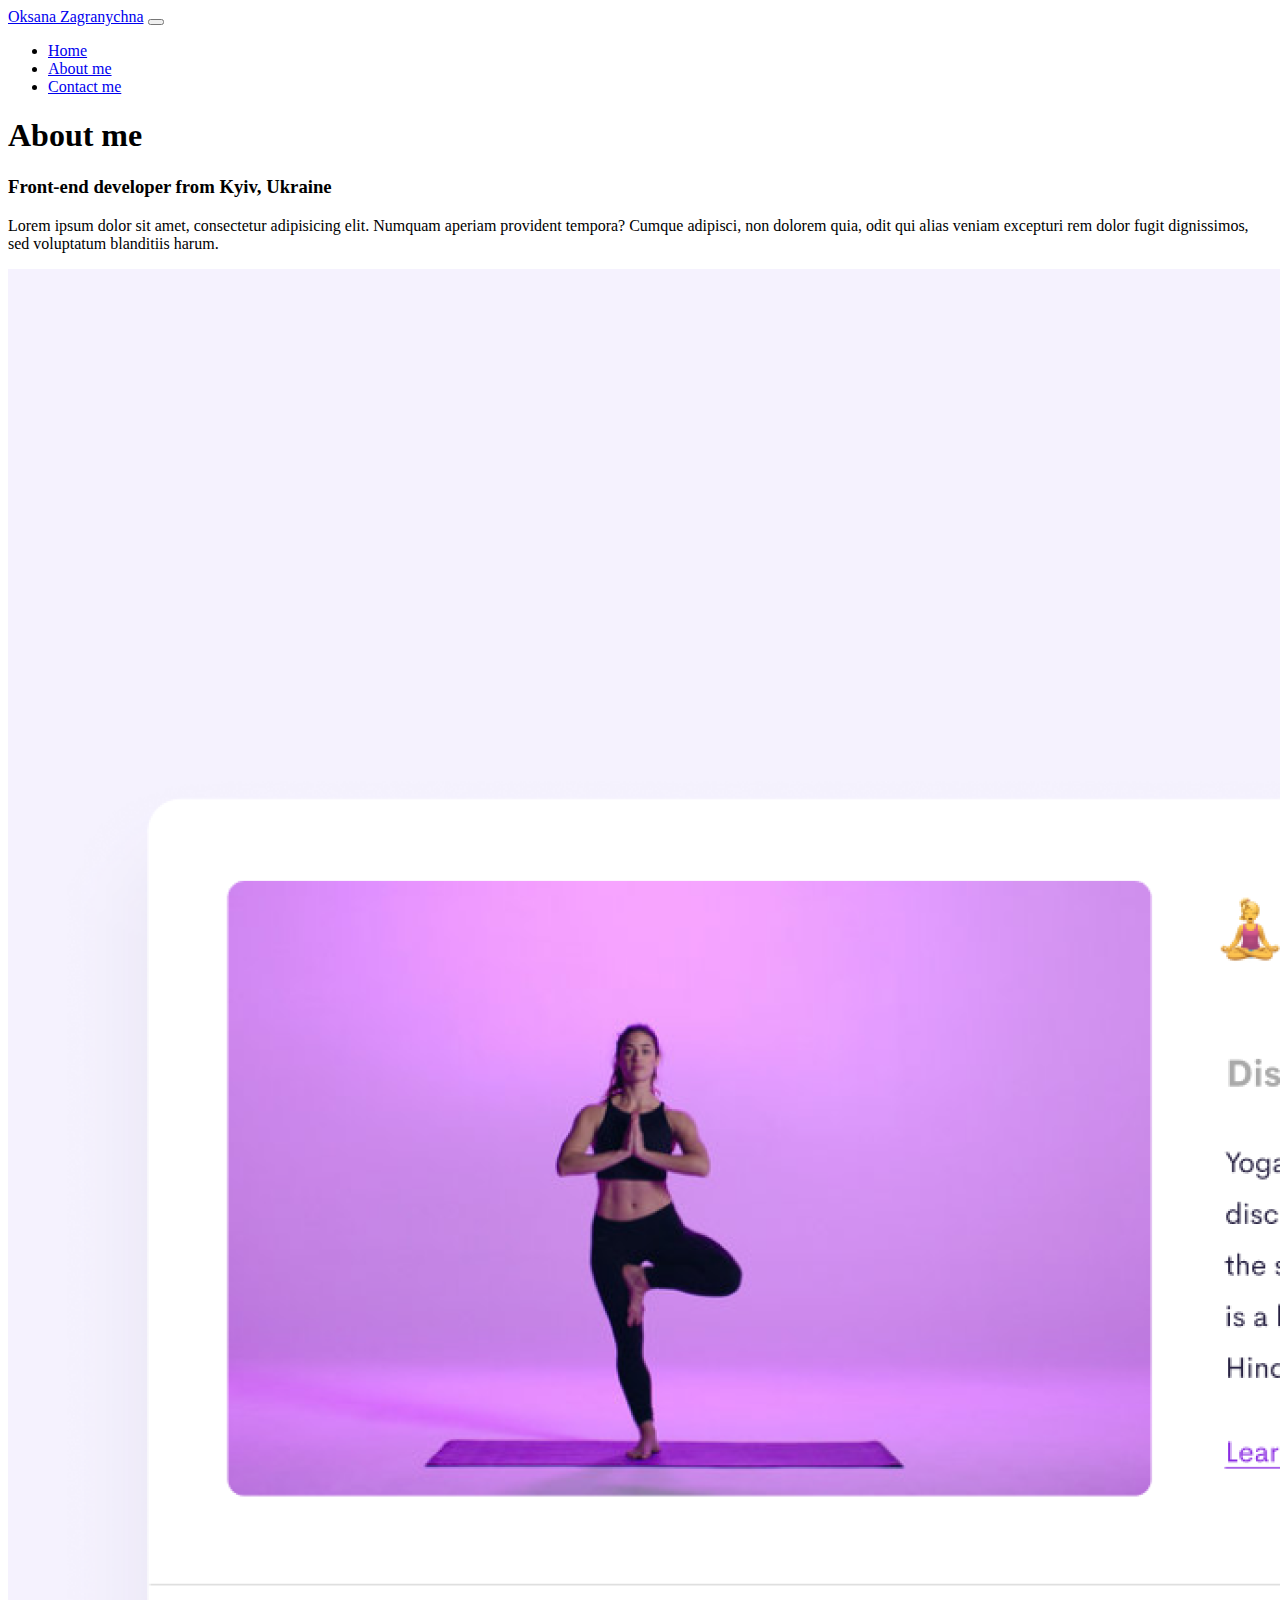
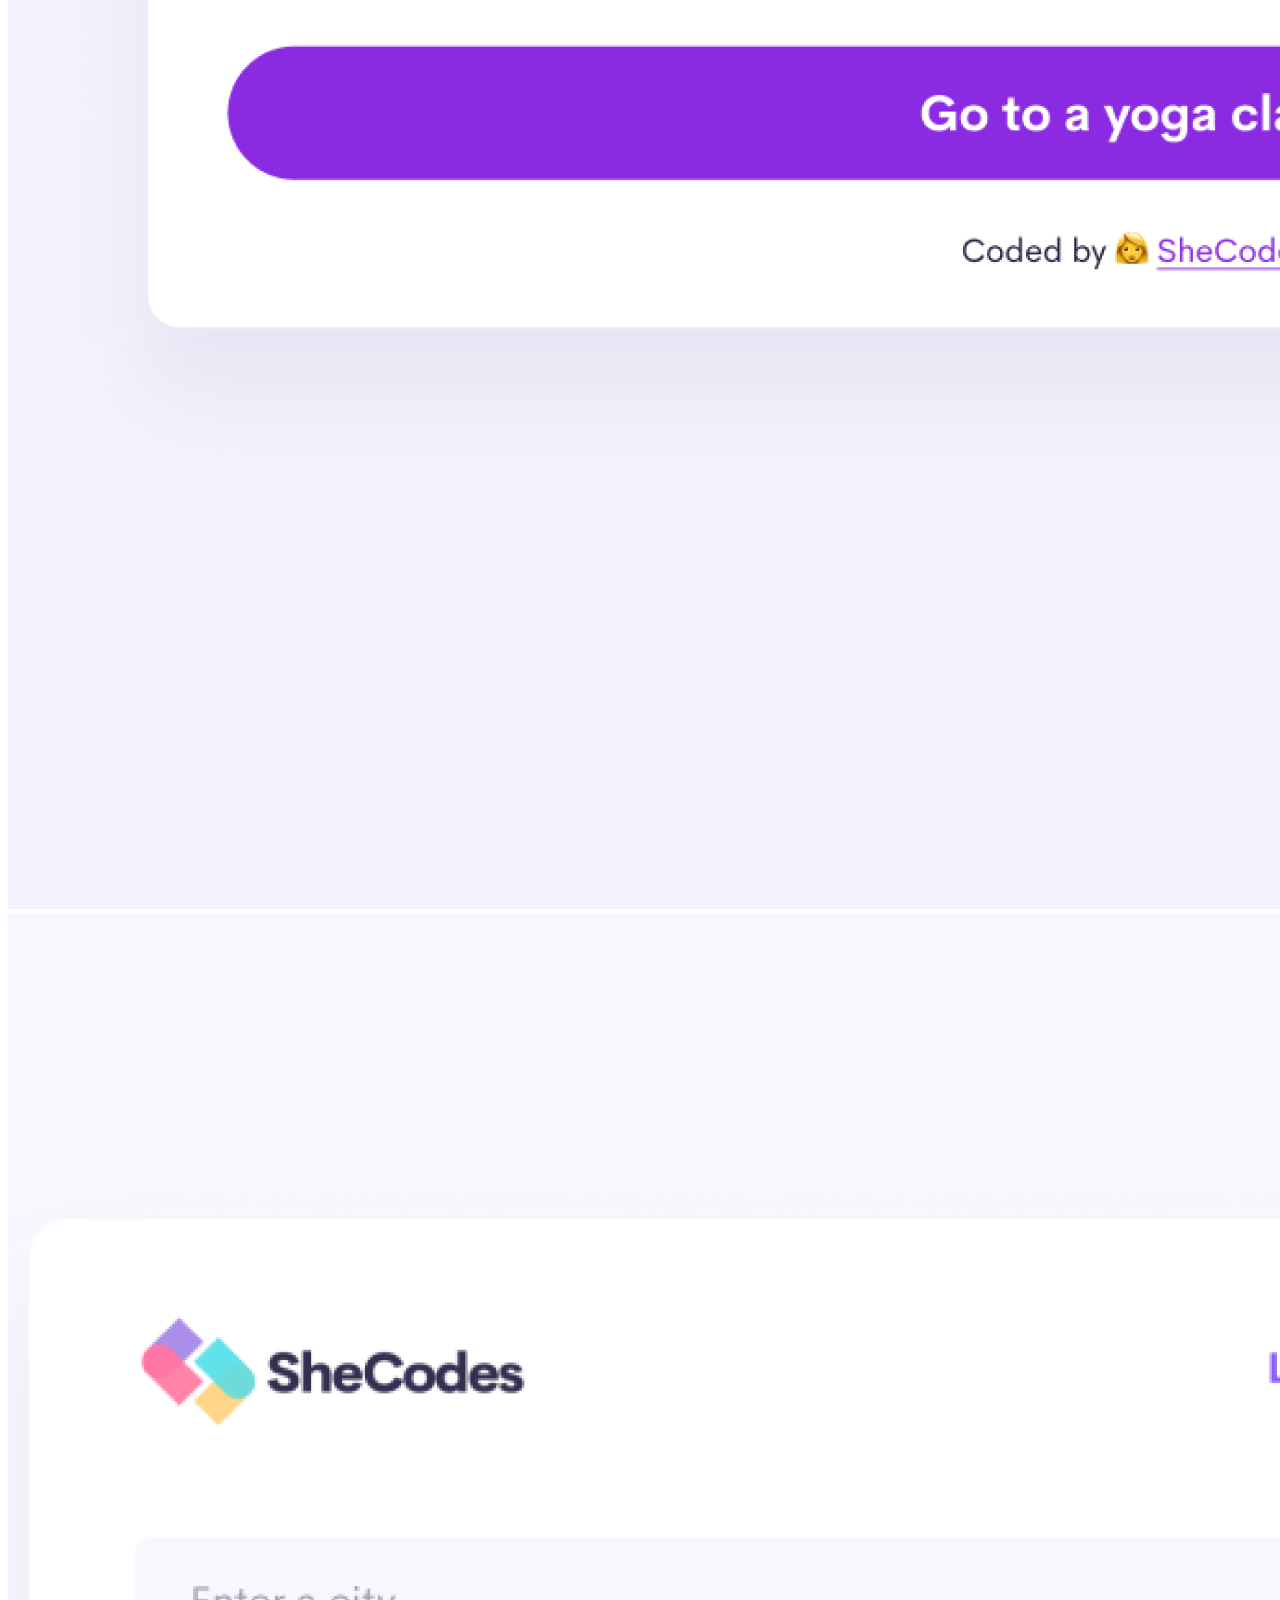
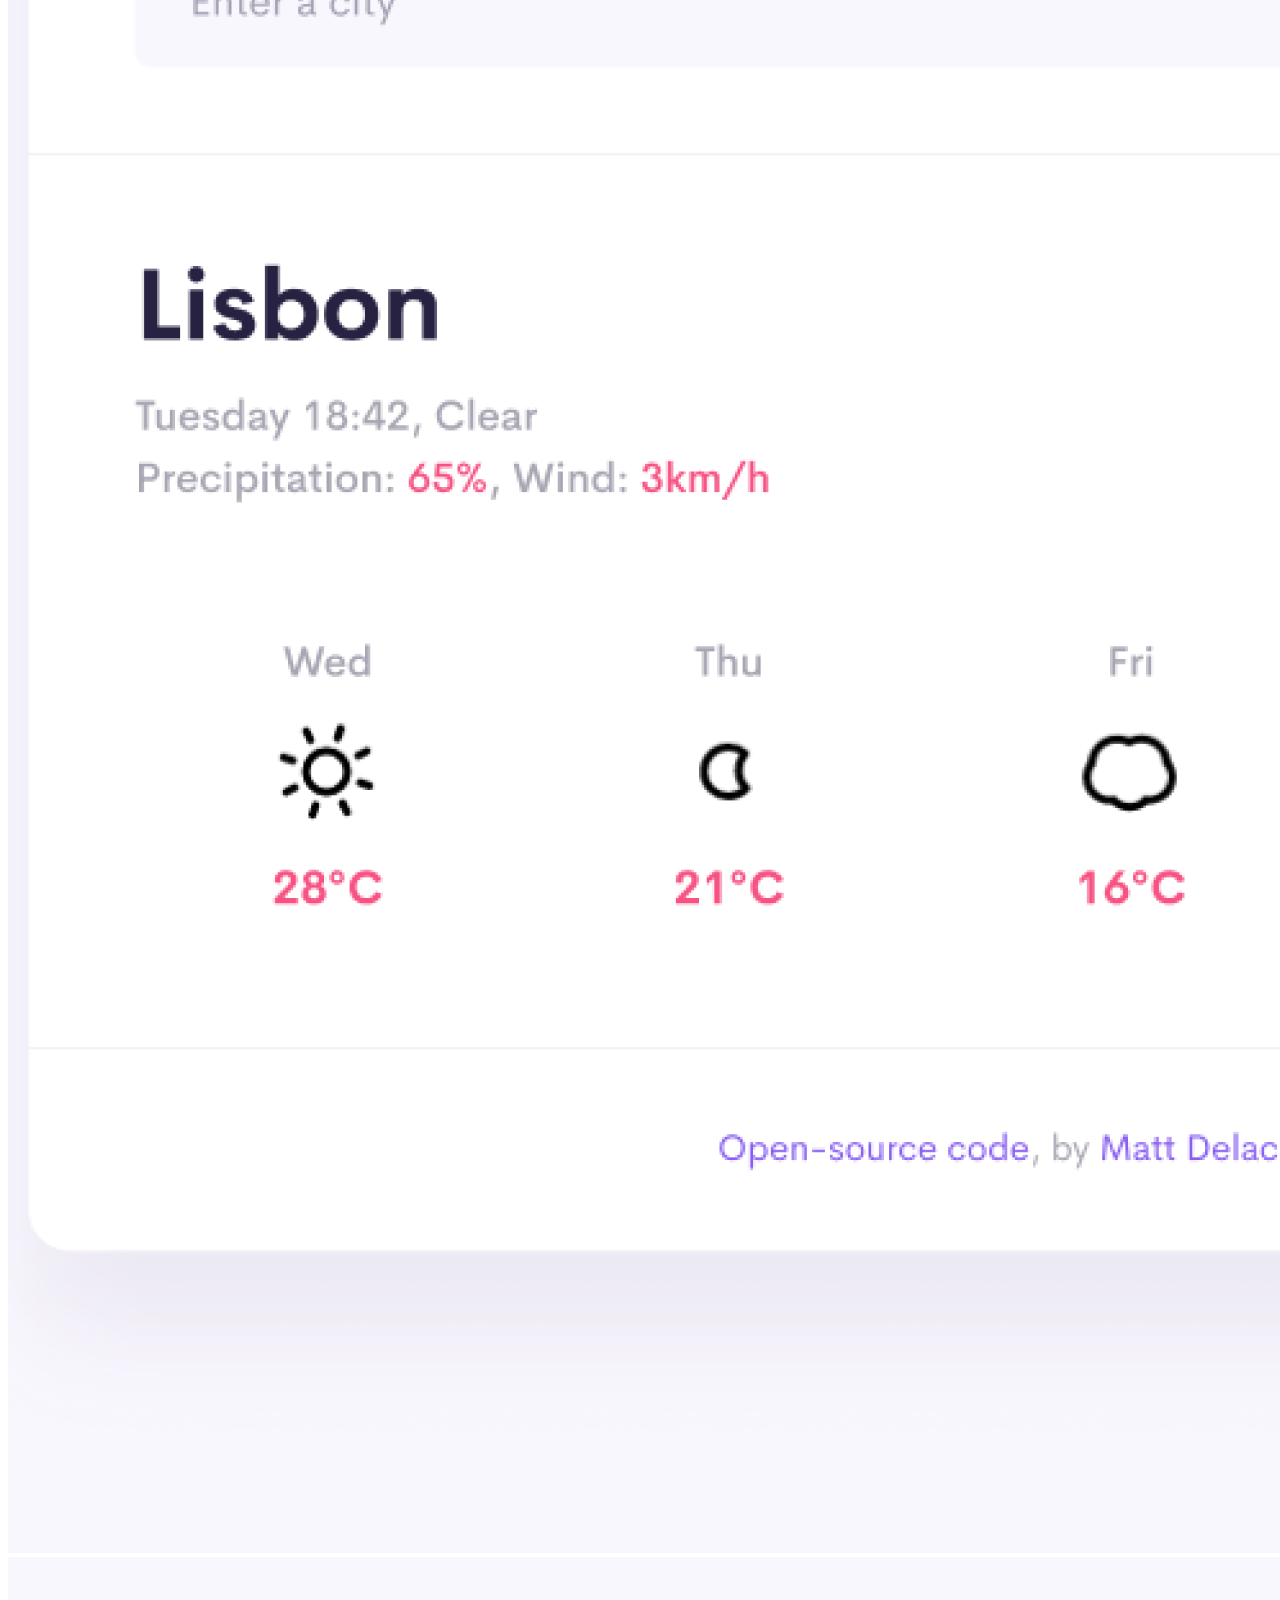
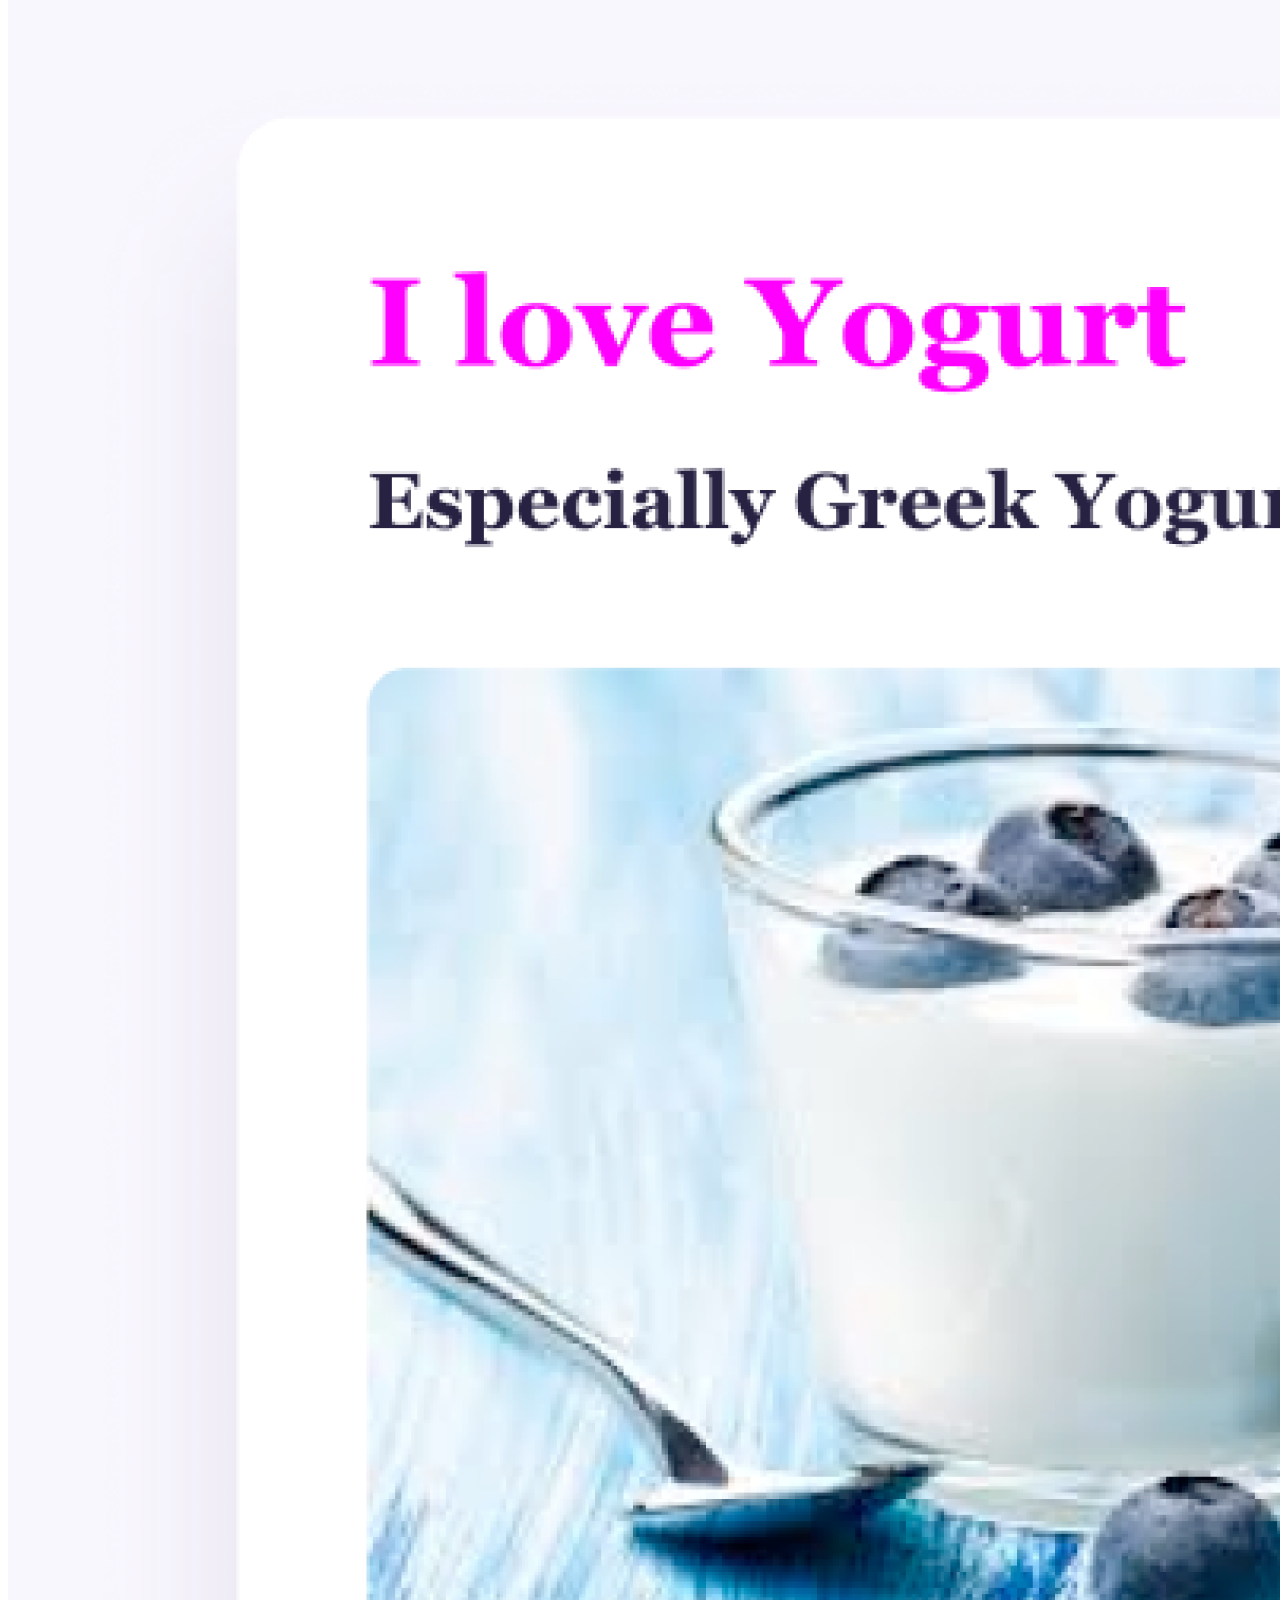
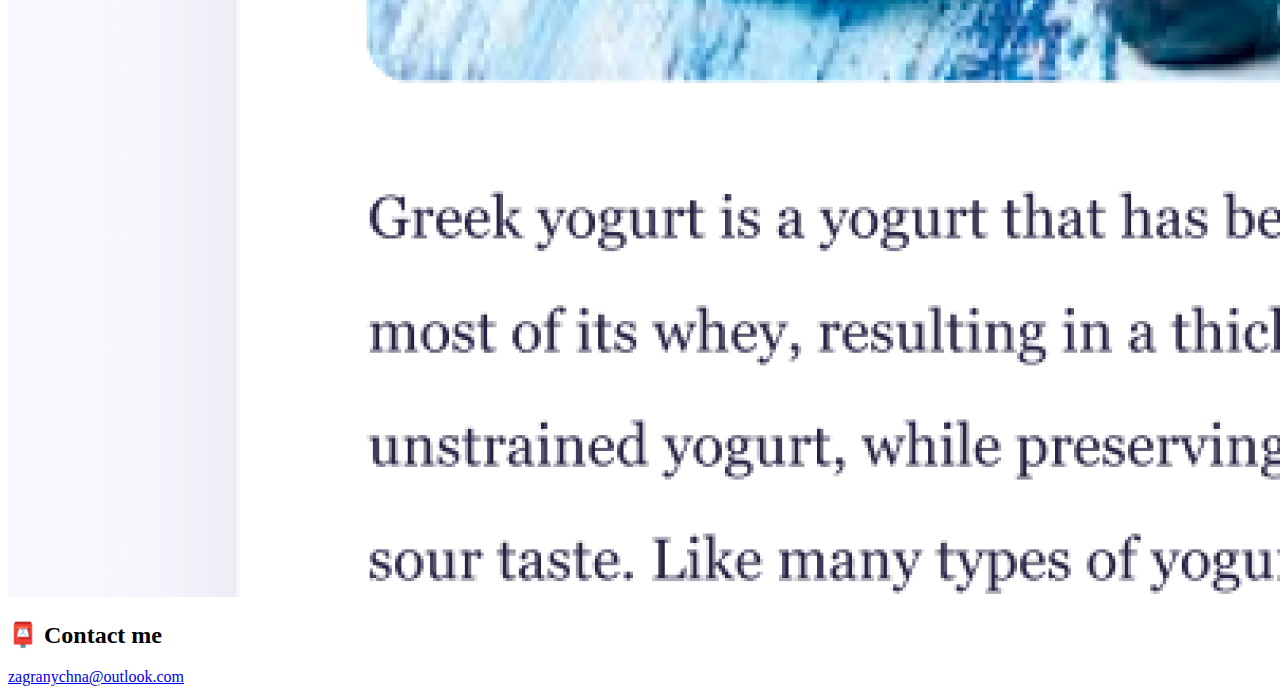
==== about.html @ e371d69b "adding site" ====
<!DOCTYPE html>
<html lang="en">
  <head>
    <meta charset="UTF-8" />
    <meta http-equiv="X-UA-Compatible" content="IE=edge" />
    <meta name="viewport" content="width=device-width, initial-scale=1.0" />
    <link rel="stylesheet" href="style.css" />
    <title>About [Your name]</title>
    <link
      href="https://cdn.jsdelivr.net/npm/bootstrap@5.1.3/dist/css/bootstrap.min.css"
      rel="stylesheet"
      integrity="sha384-1BmE4kWBq78iYhFldvKuhfTAU6auU8tT94WrHftjDbrCEXSU1oBoqyl2QvZ6jIW3"
      crossorigin="anonymous"
    />
    <script
      src="https://cdn.jsdelivr.net/npm/bootstrap@5.1.3/dist/js/bootstrap.bundle.min.js"
      integrity="sha384-ka7Sk0Gln4gmtz2MlQnikT1wXgYsOg+OMhuP+IlRH9sENBO0LRn5q+8nbTov4+1p"
      crossorigin="anonymous"
    ></script>
  </head>
  <nav class="navbar navbar-expand-lg navbar-light bg-light sticky-top">
    <div class="container-fluid">
      <a class="navbar-brand" href="#">Oksana Zagranychna</a>
      <button
        class="navbar-toggler"
        type="button"
        data-bs-toggle="collapse"
        data-bs-target="#navbarNav"
        aria-controls="navbarNav"
        aria-expanded="false"
        aria-label="Toggle navigation"
      >
        <span class="navbar-toggler-icon"></span>
      </button>
      <div class="collapse navbar-collapse" id="navbarNav">
        <ul class="navbar-nav">
          <li class="nav-item">
            <a class="nav-link" aria-current="page" href="index.html">Home</a>
          </li>
          <li class="nav-item">
            <a class="nav-link active" href="about.html">About me</a>
          </li>
          <li class="nav-item">
            <a class="nav-link" href="about.html#contact">Contact me</a>
          </li>
        </ul>
      </div>
    </div>
  </nav>
  <body>
    <h1 class="text-center mt-5">About me</h1>
    <h3 class="text-center">Front-end developer from Kyiv, Ukraine</h3>
    <div class="about-paragraphs text-center">
      <p>
        Lorem ipsum dolor sit amet, consectetur adipisicing elit. Numquam
        aperiam provident tempora? Cumque adipisci, non dolorem quia, odit qui
        alias veniam excepturi rem dolor fugit dignissimos, sed voluptatum
        blanditiis harum.
      </p>
    </div>
    <div class="container">
      <div class="row">
        <div class="col-sm-4">
          <img src="images/yoga.png" class="img-fluid p-2 shadow rounded" />
        </div>
        <div class="col-sm-4">
          <img src="images/weather.png" class="img-fluid p-2 shadow rounded" />
        </div>
        <div class="col-sm-4">
          <img src="images/yogurt.png" class="img-fluid p-2 shadow rounded" />
        </div>
      </div>
    </div>
    <div id="contact">
      <h2 class="text-center">📮 Contact me</h2>
      <a href="mailto:zagranychna@outlook.com" class="email-link"
        >zagranychna@outlook.com</a
      >
    </div>
  </body>
</html>
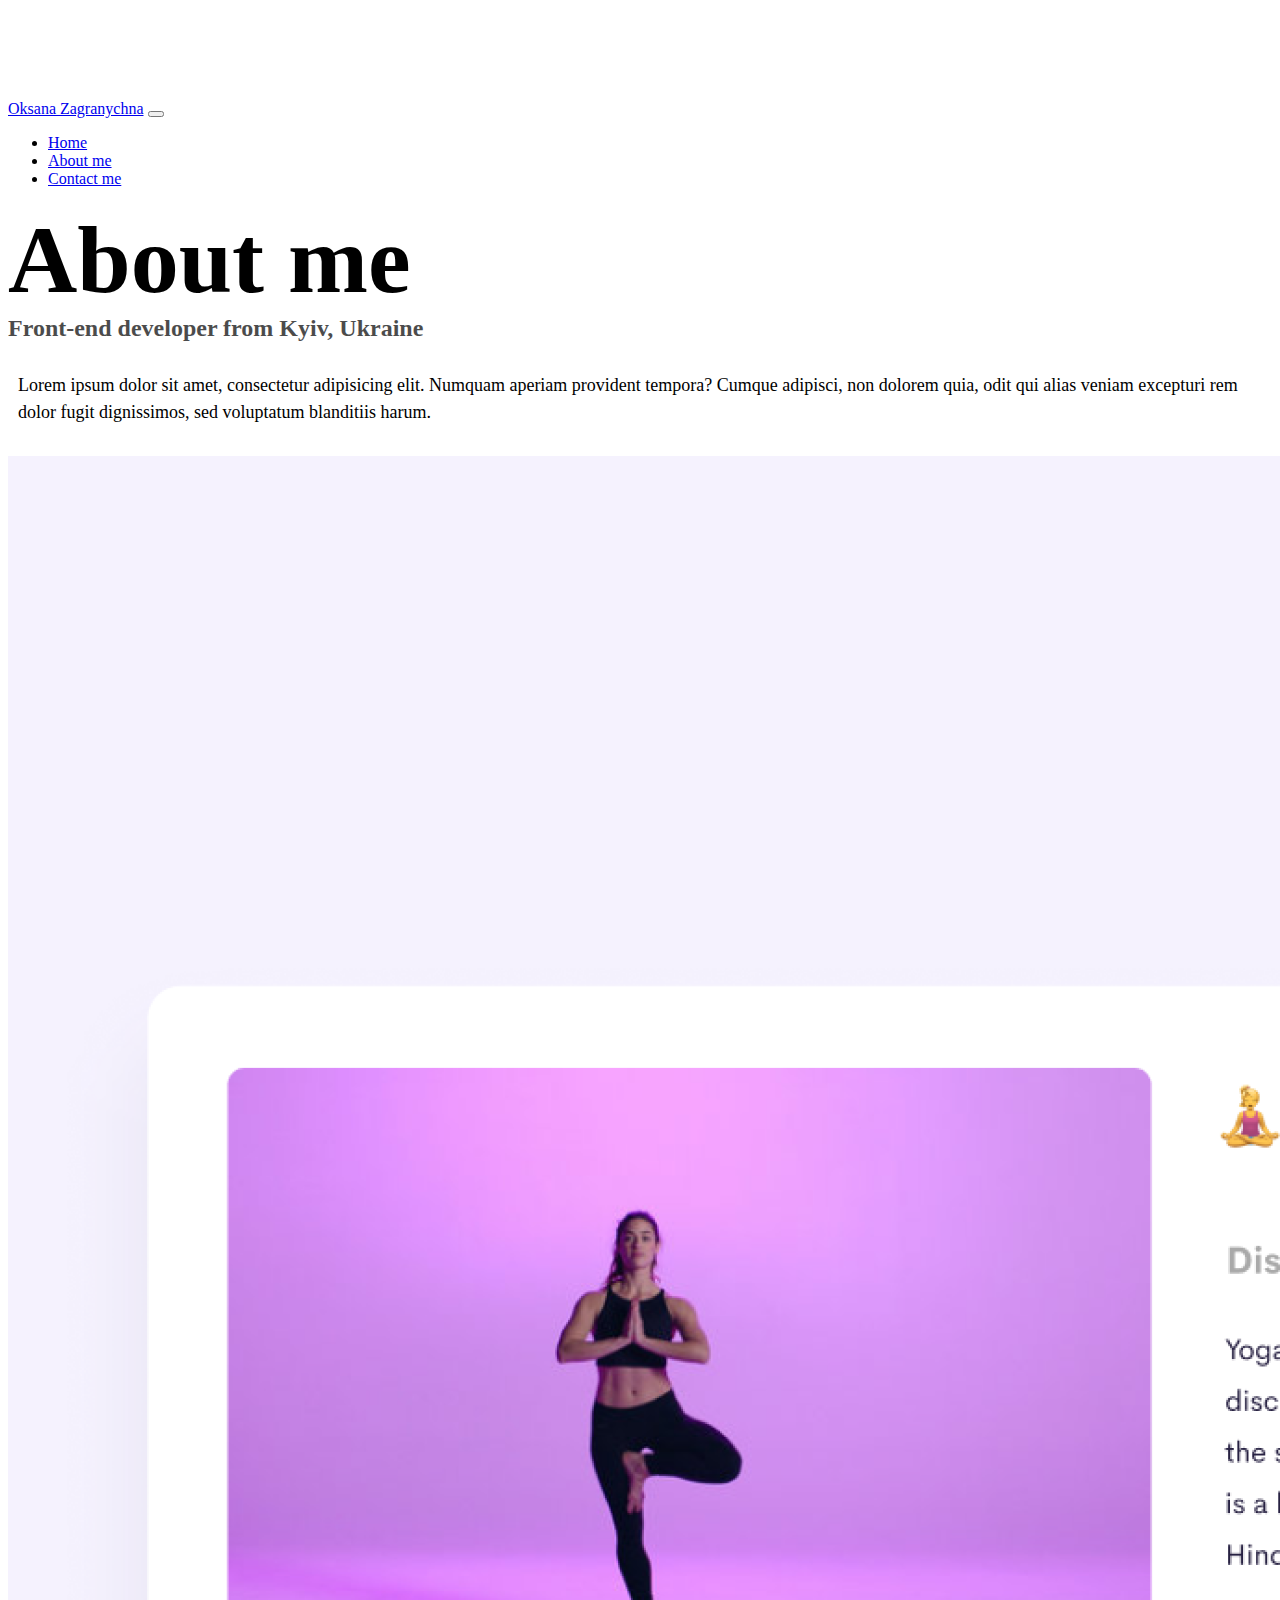
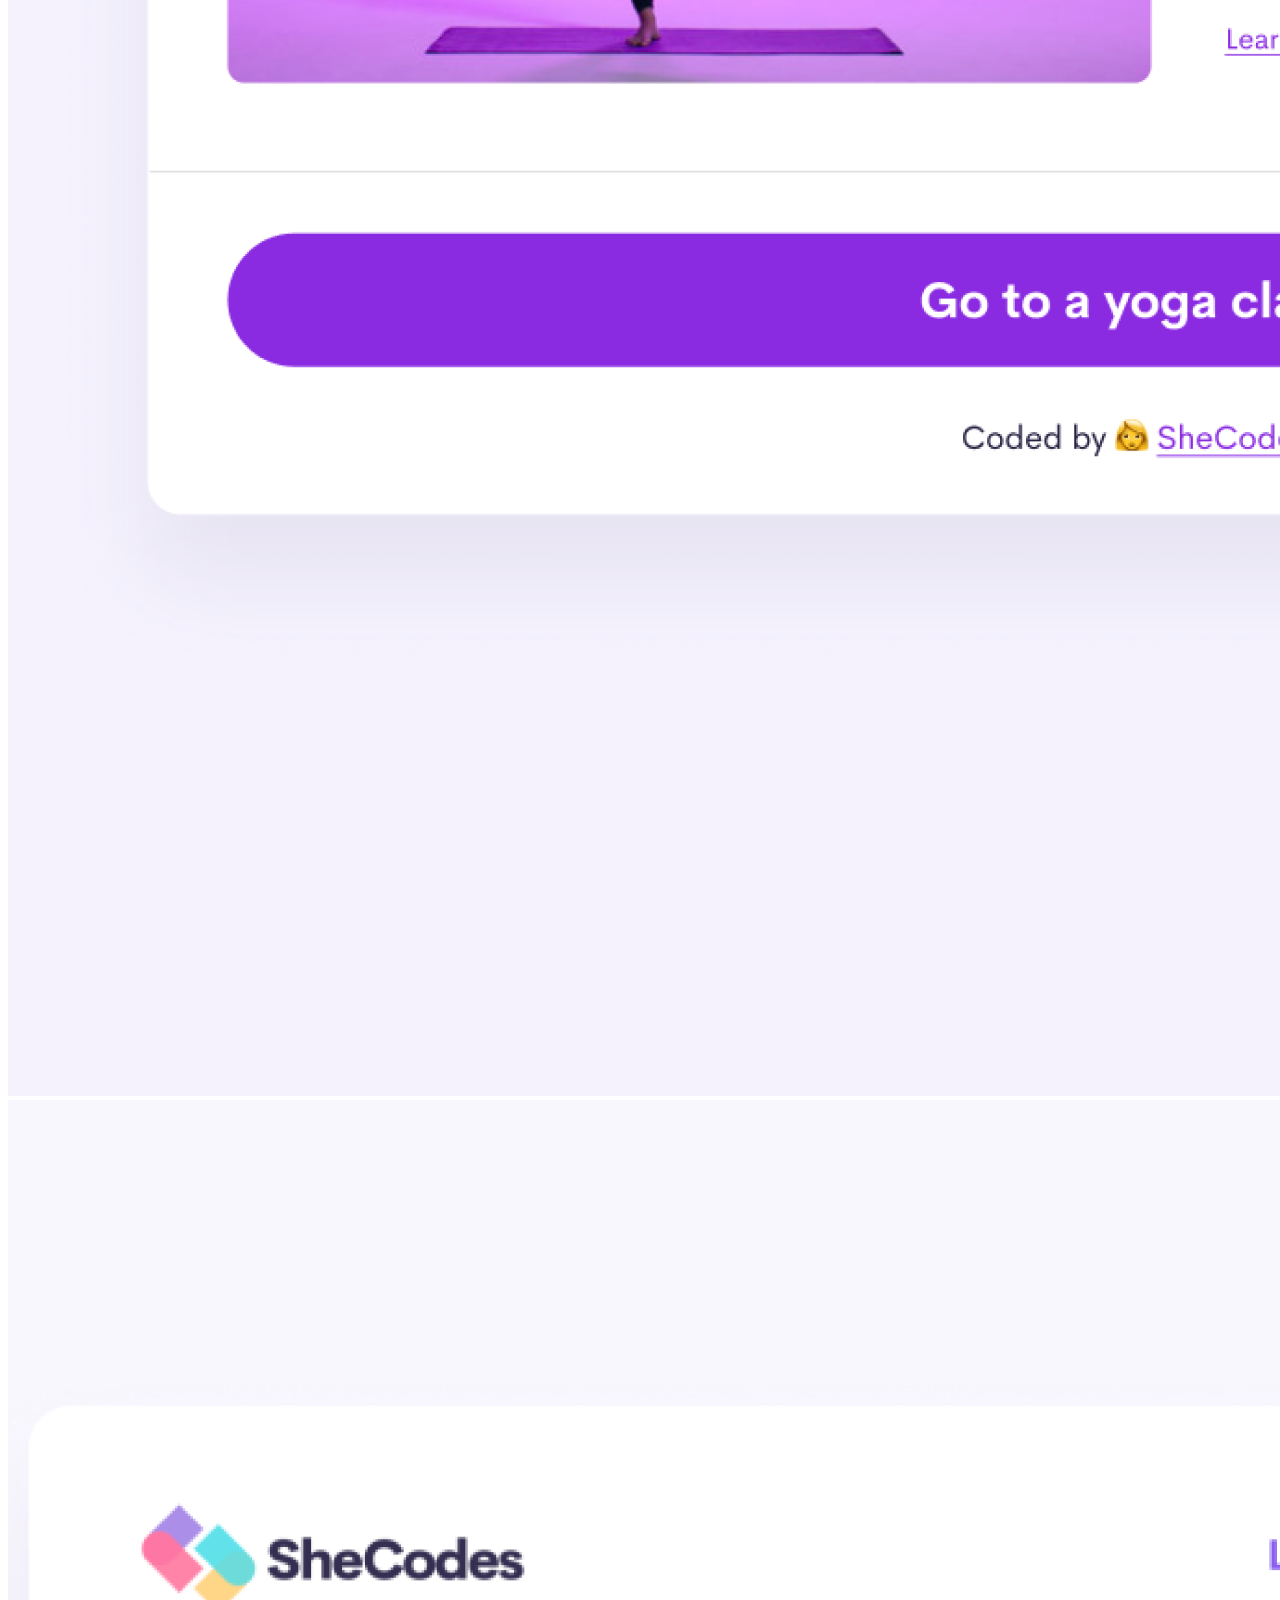
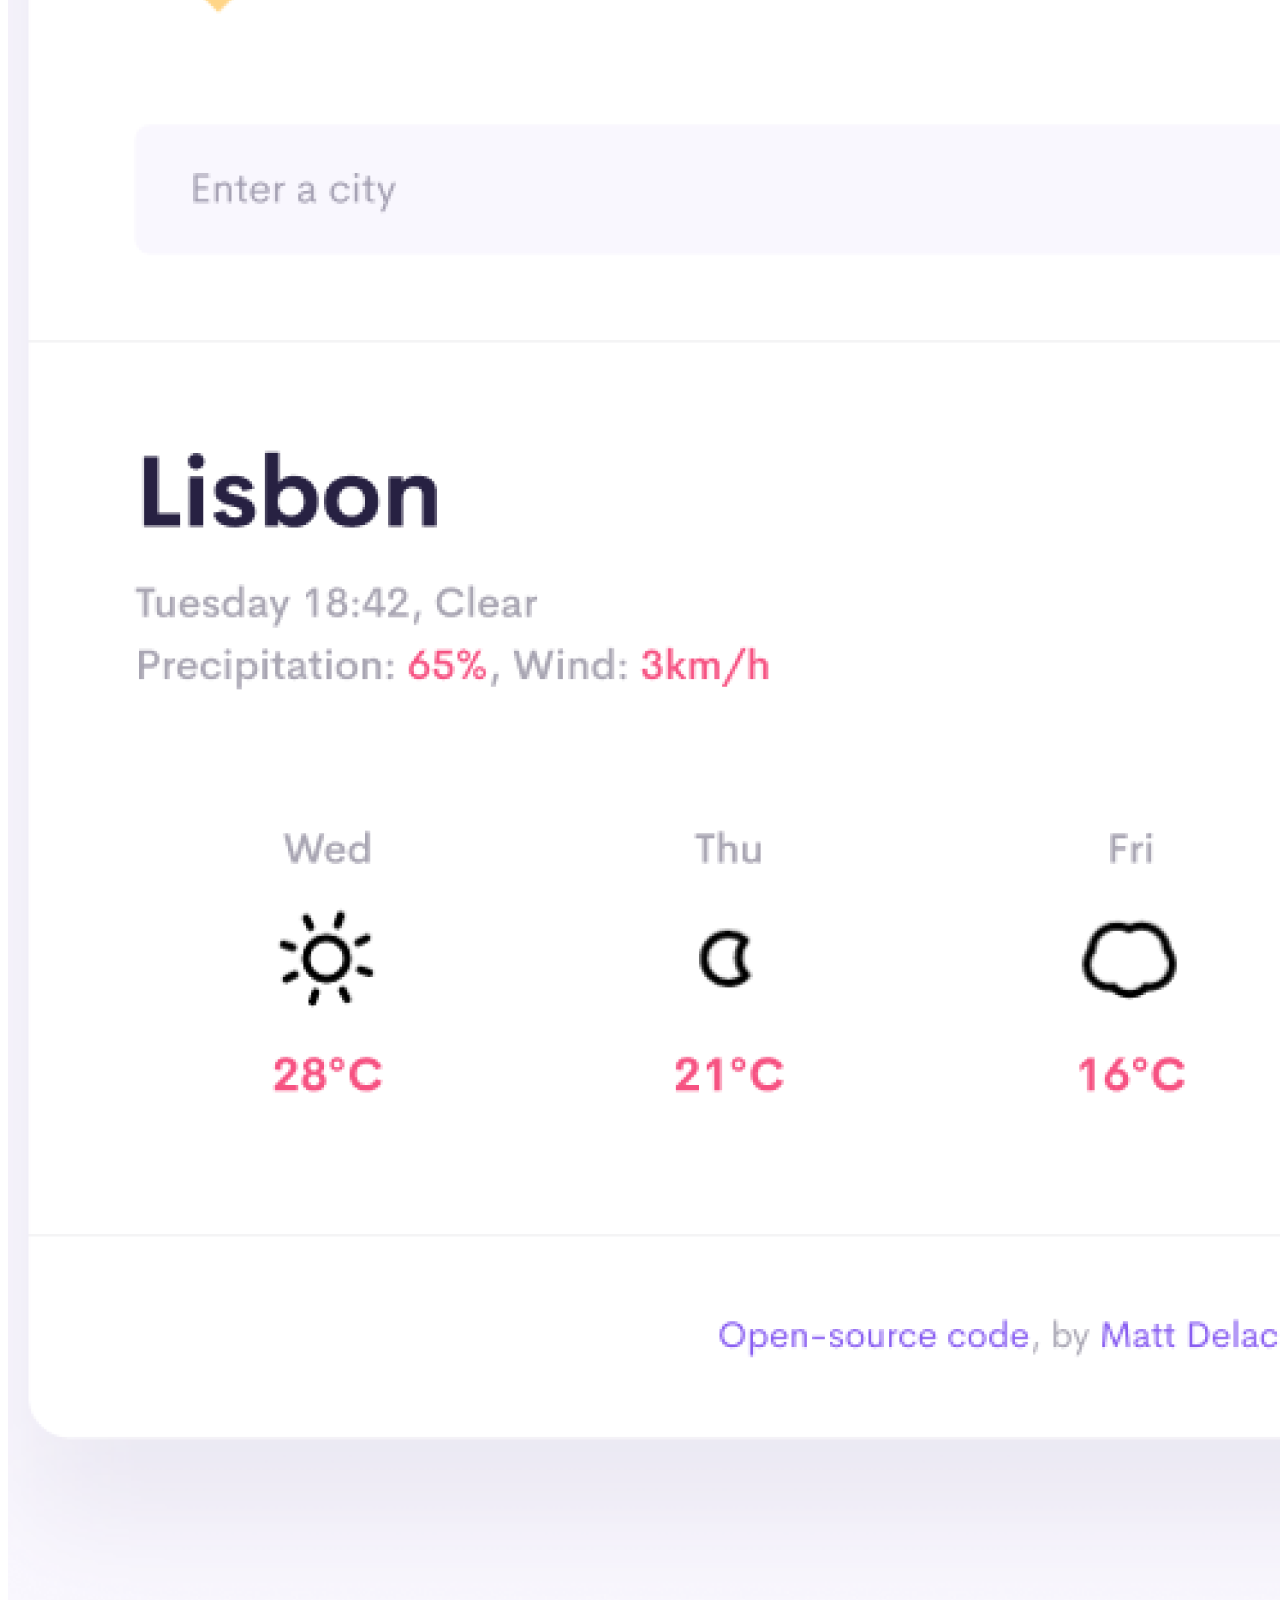
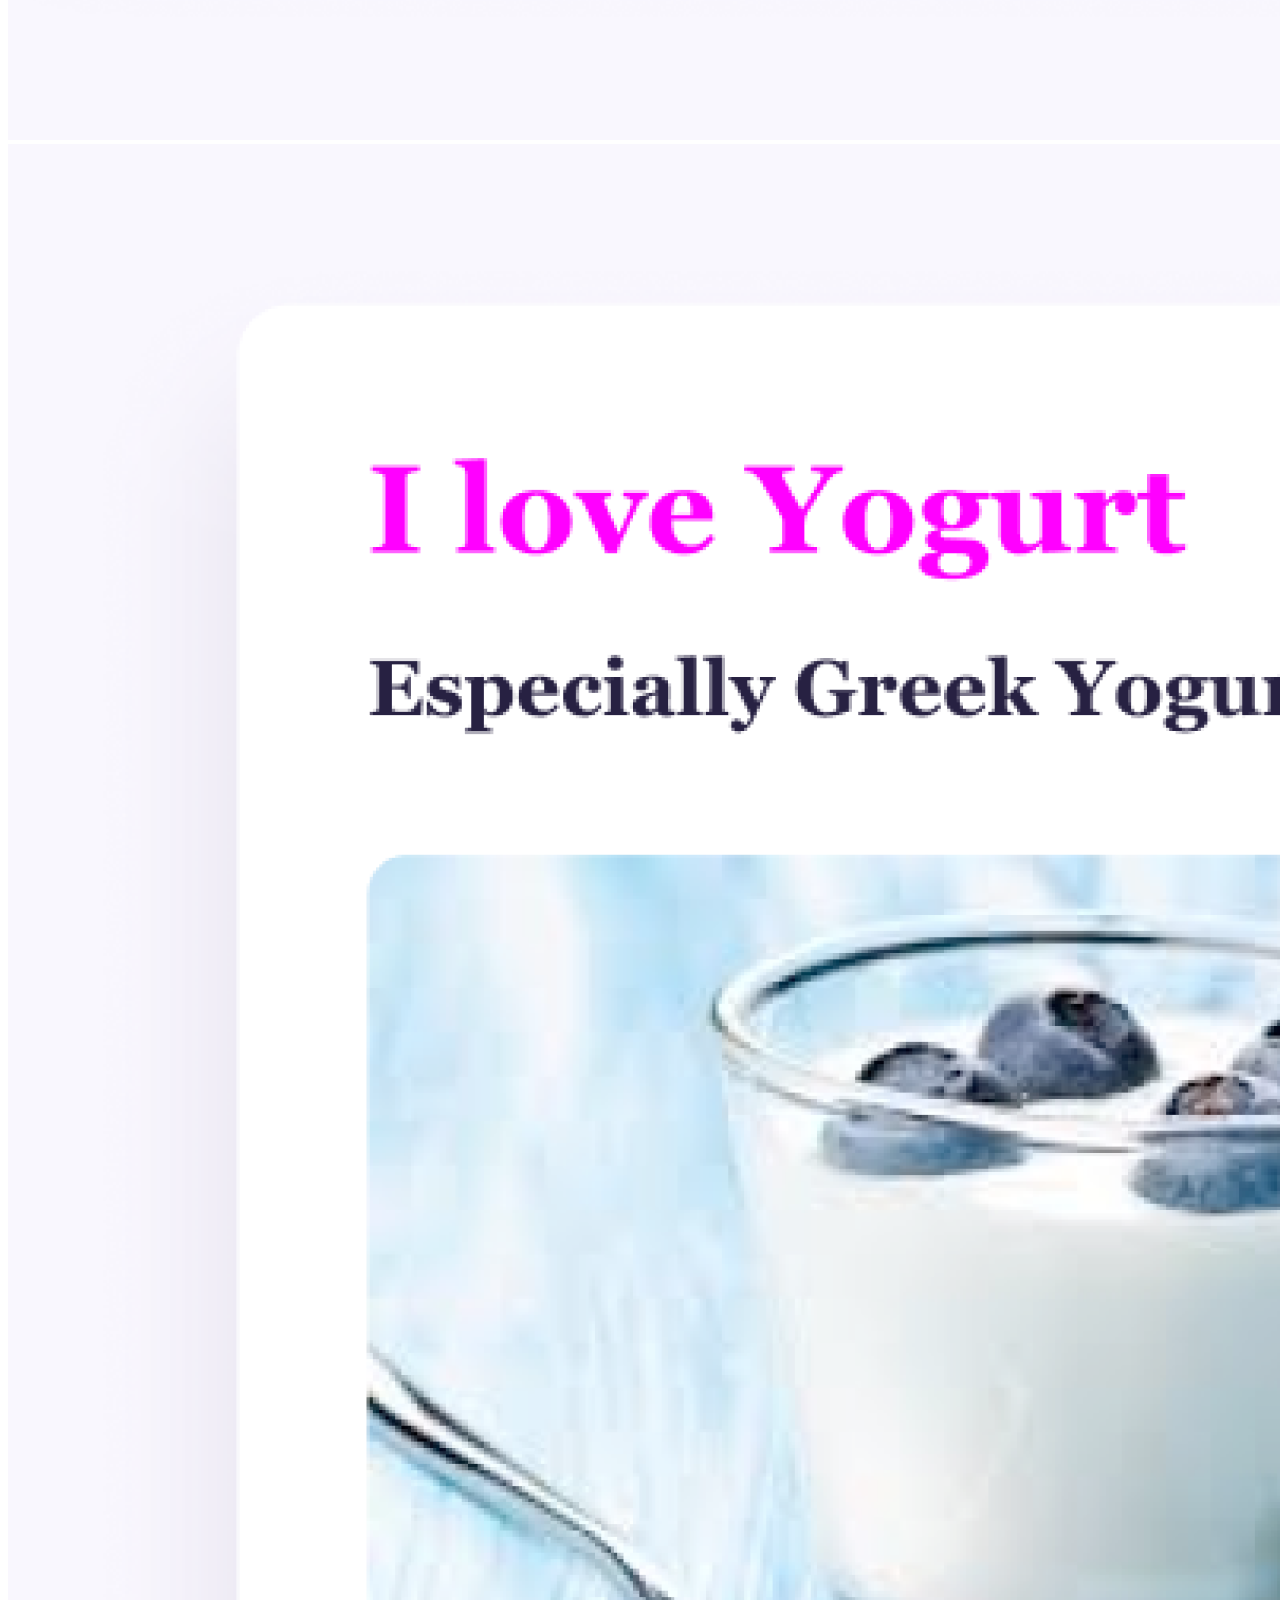
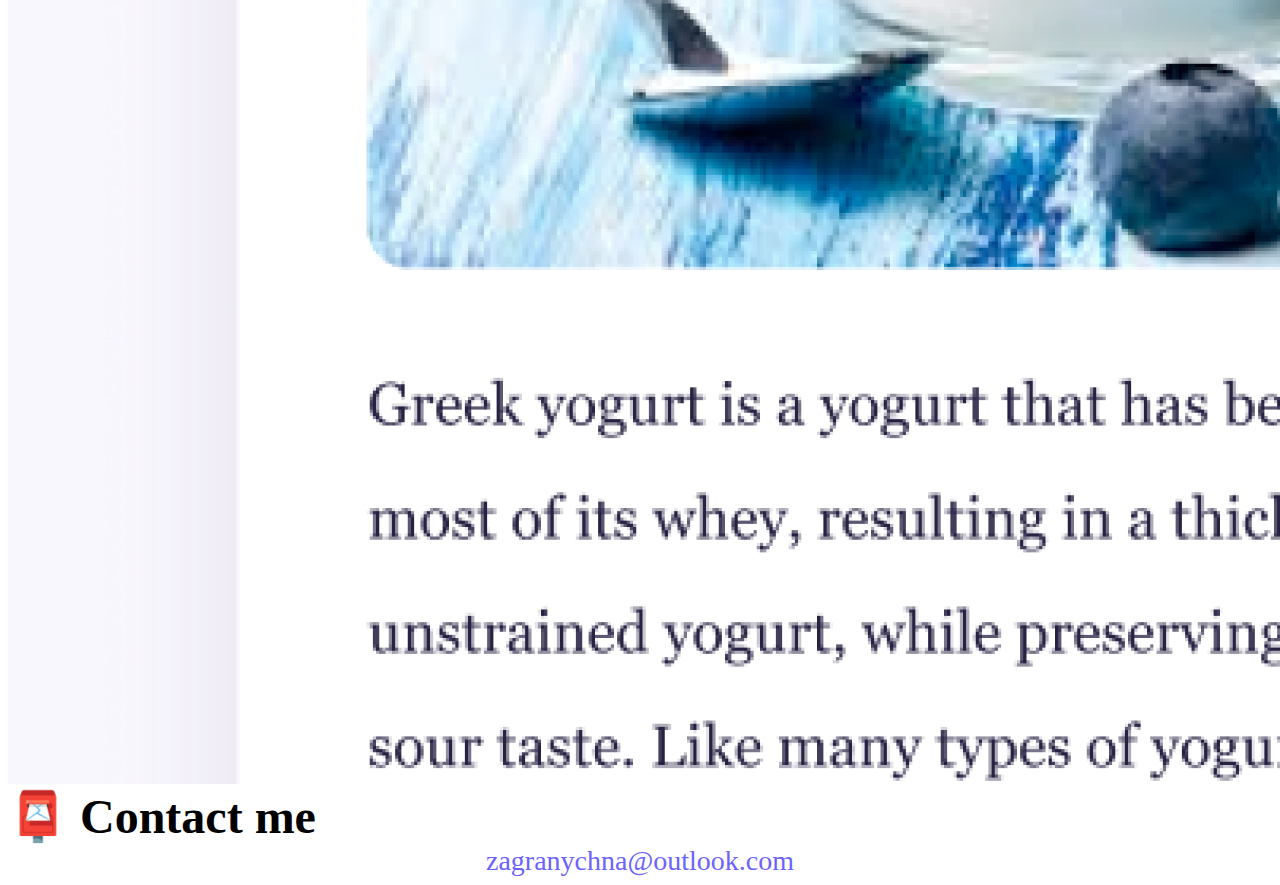
==== commit f7a88823: "reaching css:), starting work with responsive" ====
--- a/about.html
+++ b/about.html
@@ -2,10 +2,14 @@
 <html lang="en">
   <head>
     <meta charset="UTF-8" />
+    <meta
+      name="description"
+      content="Zagranychna Oksana Front-end developer. Description projects, personal information, contact"
+    />
     <meta http-equiv="X-UA-Compatible" content="IE=edge" />
     <meta name="viewport" content="width=device-width, initial-scale=1.0" />
-    <link rel="stylesheet" href="style.css" />
-    <title>About [Your name]</title>
+    <link rel="stylesheet" href="styles.css" />
+    <title>Zagranychna Oksana Front-end developer about</title>
     <link
       href="https://cdn.jsdelivr.net/npm/bootstrap@5.1.3/dist/css/bootstrap.min.css"
       rel="stylesheet"
@@ -61,13 +65,25 @@
     <div class="container">
       <div class="row">
         <div class="col-sm-4">
-          <img src="images/yoga.png" class="img-fluid p-2 shadow rounded" />
+          <img
+            src="images/yoga.png"
+            class="img-fluid p-2 shadow rounded"
+            alt="picture yoga app"
+          />
         </div>
         <div class="col-sm-4">
-          <img src="images/weather.png" class="img-fluid p-2 shadow rounded" />
+          <img
+            src="images/weather.png"
+            class="img-fluid p-2 shadow rounded"
+            alt="picture weather app"
+          />
         </div>
         <div class="col-sm-4">
-          <img src="images/yogurt.png" class="img-fluid p-2 shadow rounded" />
+          <img
+            src="images/yogurt.png"
+            class="img-fluid p-2 shadow rounded"
+            alt="picture yogurt app"
+          />
         </div>
       </div>
     </div>
--- a/styles.css
+++ b/styles.css
@@ -0,0 +1,113 @@
+@media (max-width: 480px) {
+  h1 {
+    font-size: 40px;
+    margin: 10px 0;
+  }
+  h2 {
+    text-align: center;
+    font-size: 25px;
+  }
+  h3 {
+    text-align: center;
+    font-size: 18px;
+  }
+
+  p {
+    font-size: 14px;
+    text-align: center;
+  }
+
+  #yoga-img,
+  #weather-img,
+  #yogurt-img {
+    display: none;
+  }
+}
+:root {
+  --primary-color: #6c63ff;
+  --secondary-color: #f5f2fe;
+  --box-shadow: 0 5px 10px rgba(0, 0, 0, 0.3);
+}
+
+body {
+  margin-top: 100px;
+}
+
+h1,
+h2,
+h3 {
+  margin: 0;
+}
+
+h1 {
+  font-size: 96px;
+}
+
+h2 {
+  font-size: 48px;
+}
+
+h3 {
+  font-size: 24px;
+  opacity: 0.7;
+}
+
+p {
+  font-size: 18px;
+  line-height: 1.5;
+}
+
+.navigation-links {
+  display: flex;
+  margin-top: 40px;
+  justify-content: center;
+}
+
+.navigation-links a {
+  margin: 20px;
+}
+
+.primary-link {
+  border-radius: 4px;
+  padding: 20px 15px;
+  text-decoration: none;
+  text-transform: capitalize;
+  background: var(--primary-color);
+  box-shadow: var(--box-shadow);
+  color: white;
+}
+
+.secondary-link {
+  border-radius: 4px;
+  padding: 20px 15px;
+  text-decoration: none;
+  text-transform: capitalize;
+  color: var(--primary-color);
+  border: 1px solid var(--primary-color);
+}
+
+.homepage-link {
+  color: var(--primary-color);
+  text-align: center;
+  display: block;
+}
+
+.about-paragraphs {
+  margin: 30px 0;
+}
+
+.about-paragraphs p {
+  margin: 10px;
+}
+
+.email-link {
+  display: flex;
+  justify-content: center;
+  color: var(--primary-color);
+  font-size: 28px;
+  text-decoration: none;
+}
+
+.email-link:hover {
+  text-decoration: underline;
+}
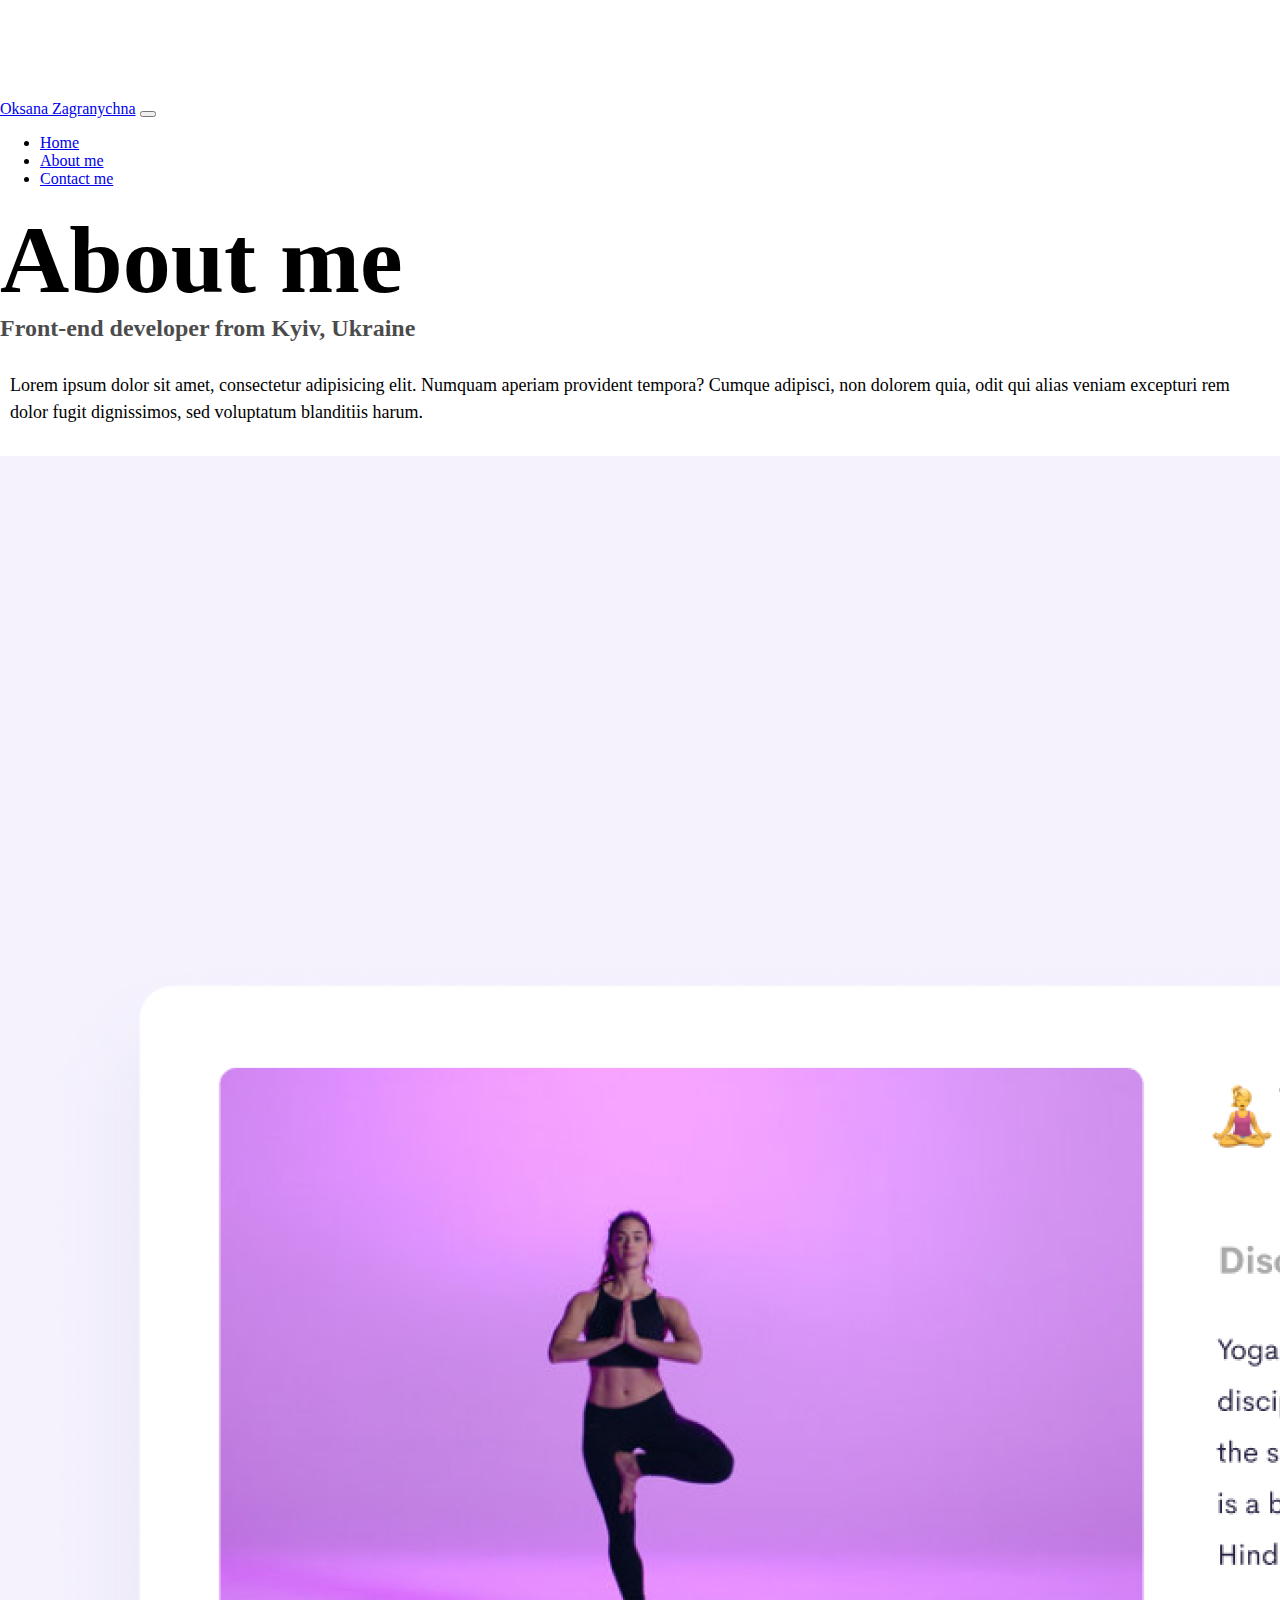
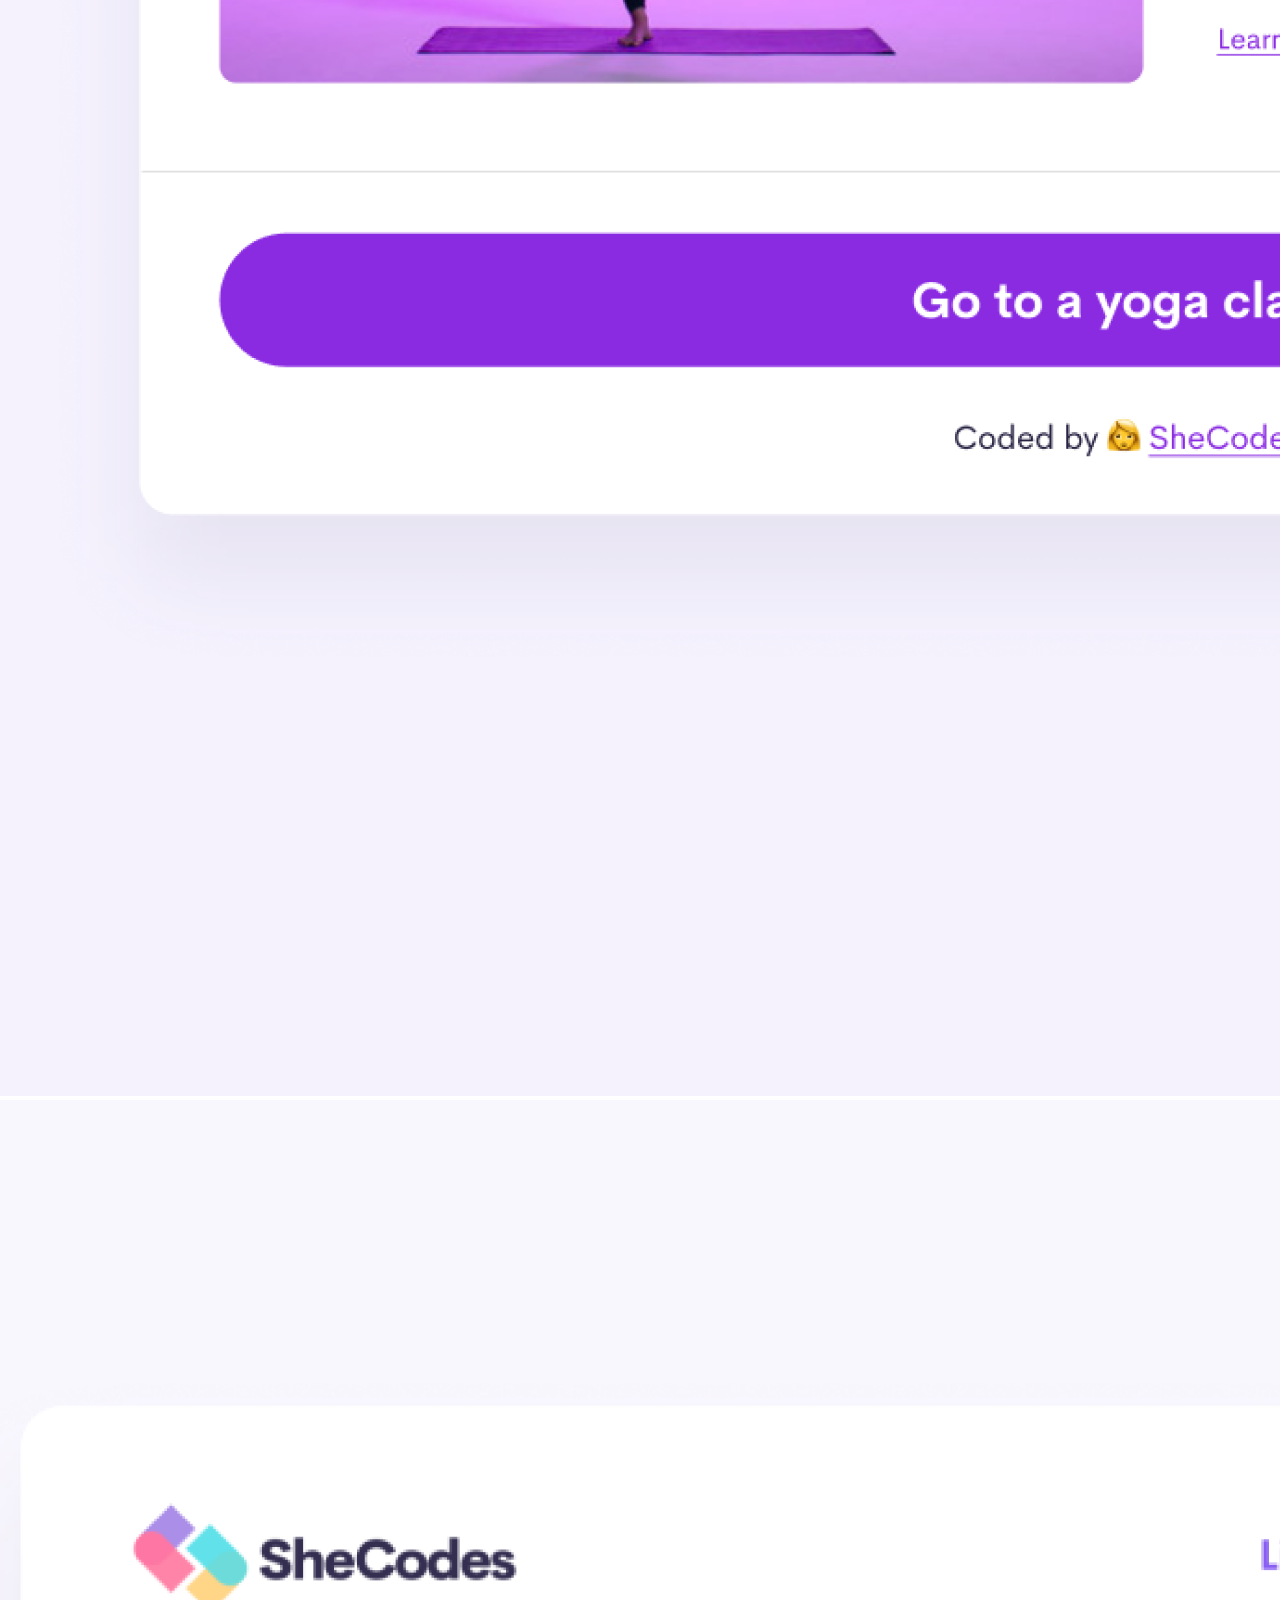
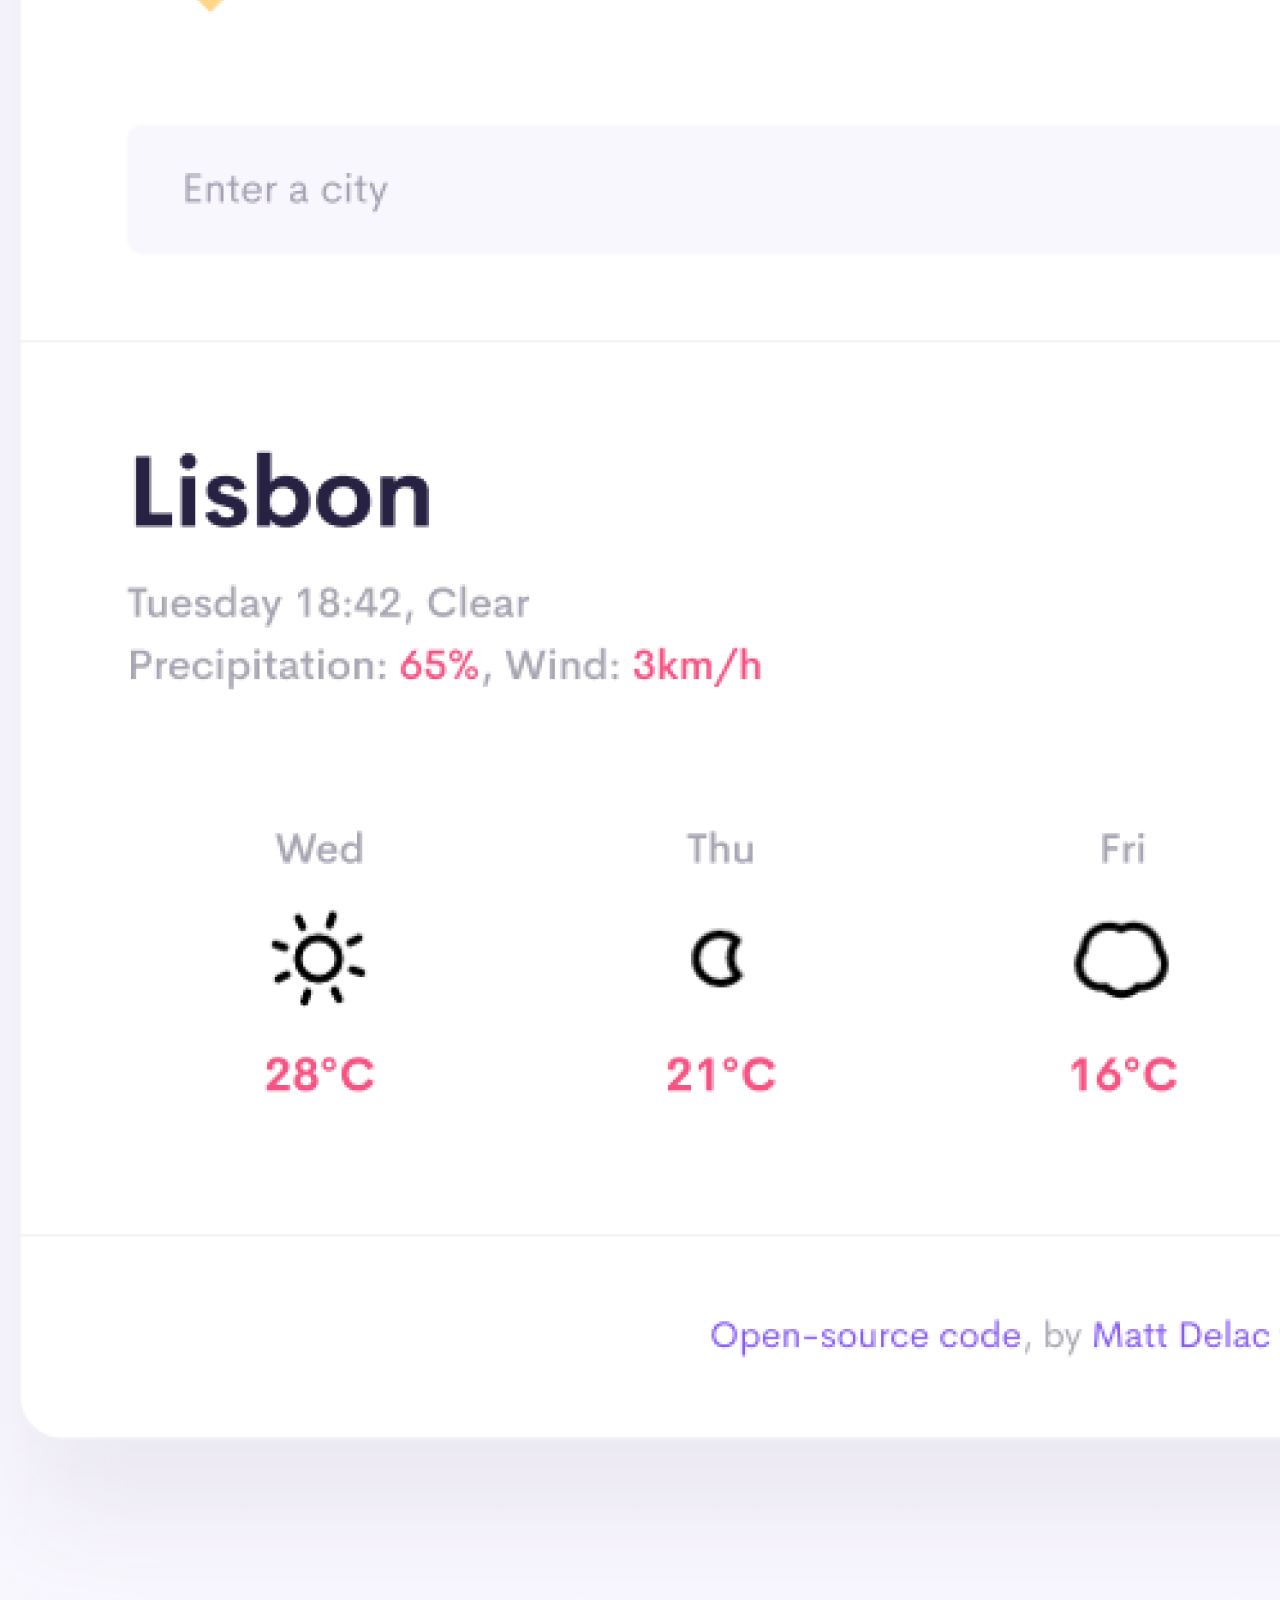
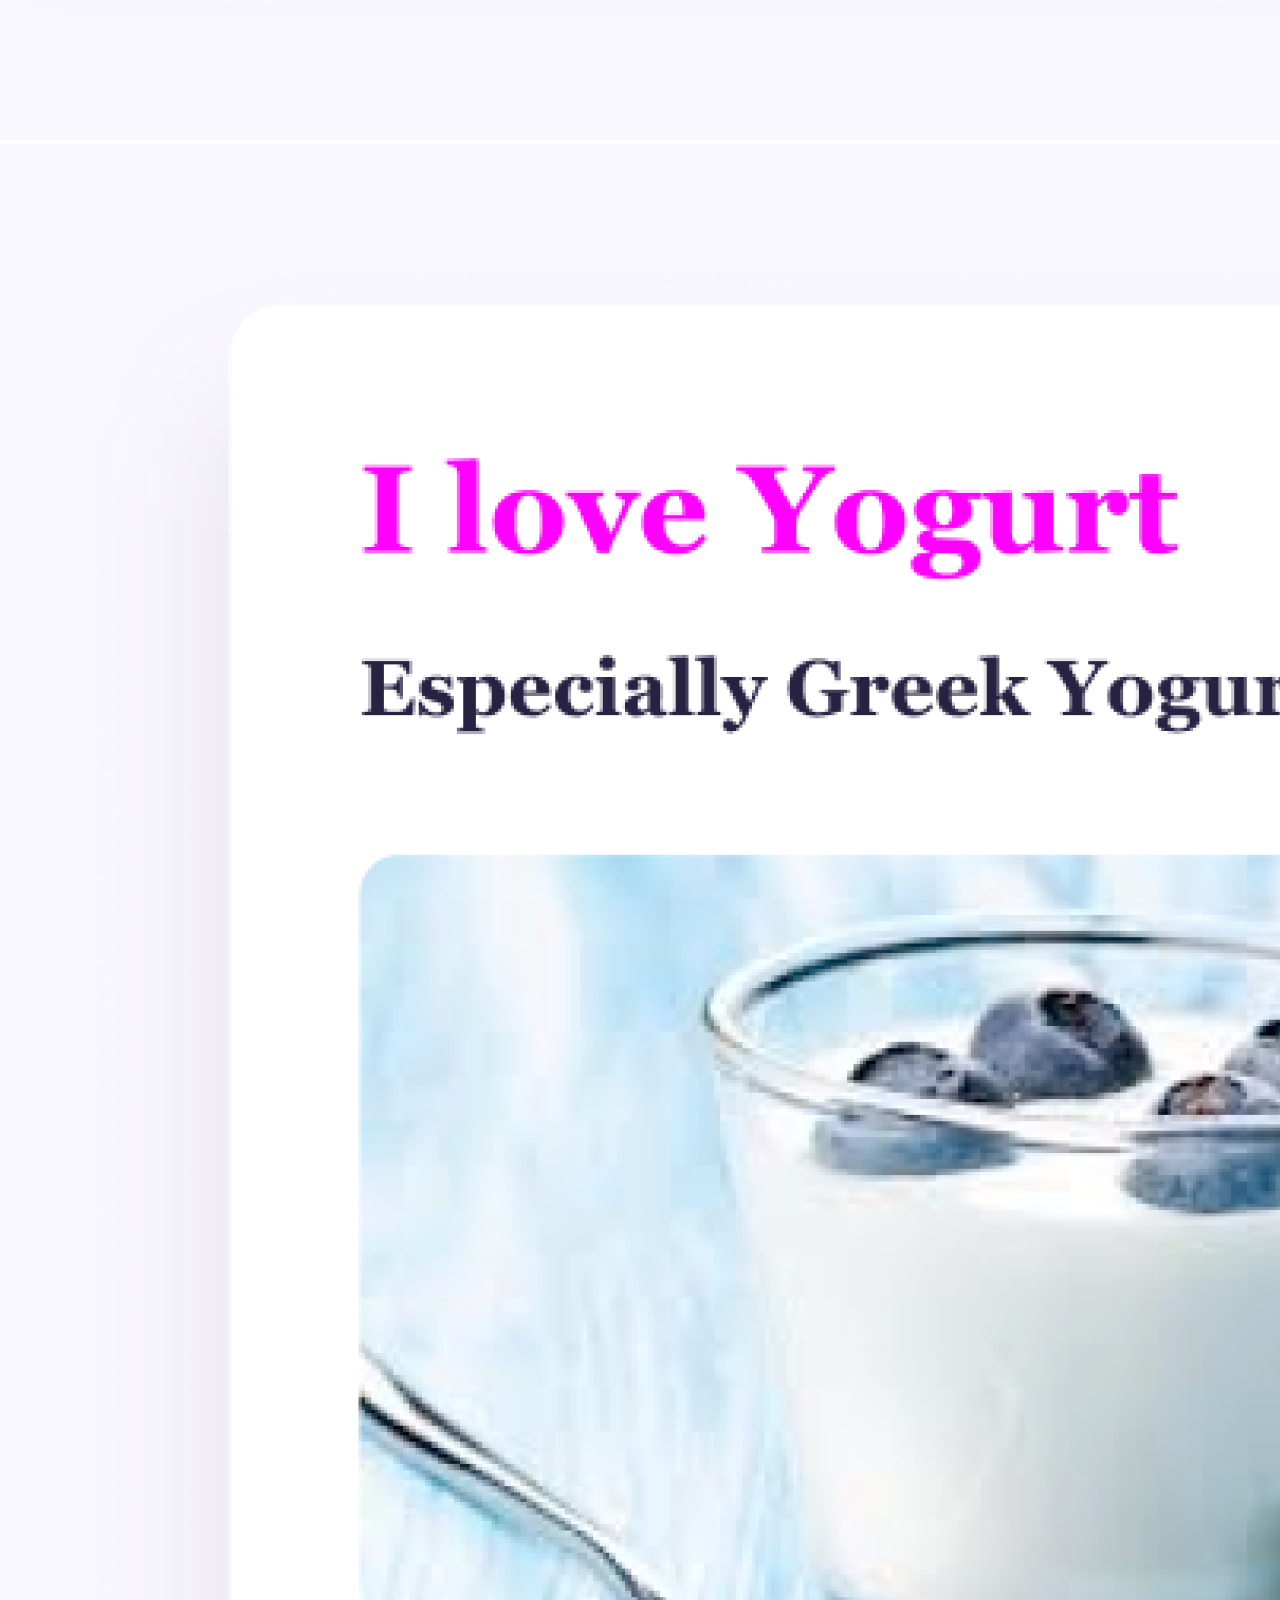
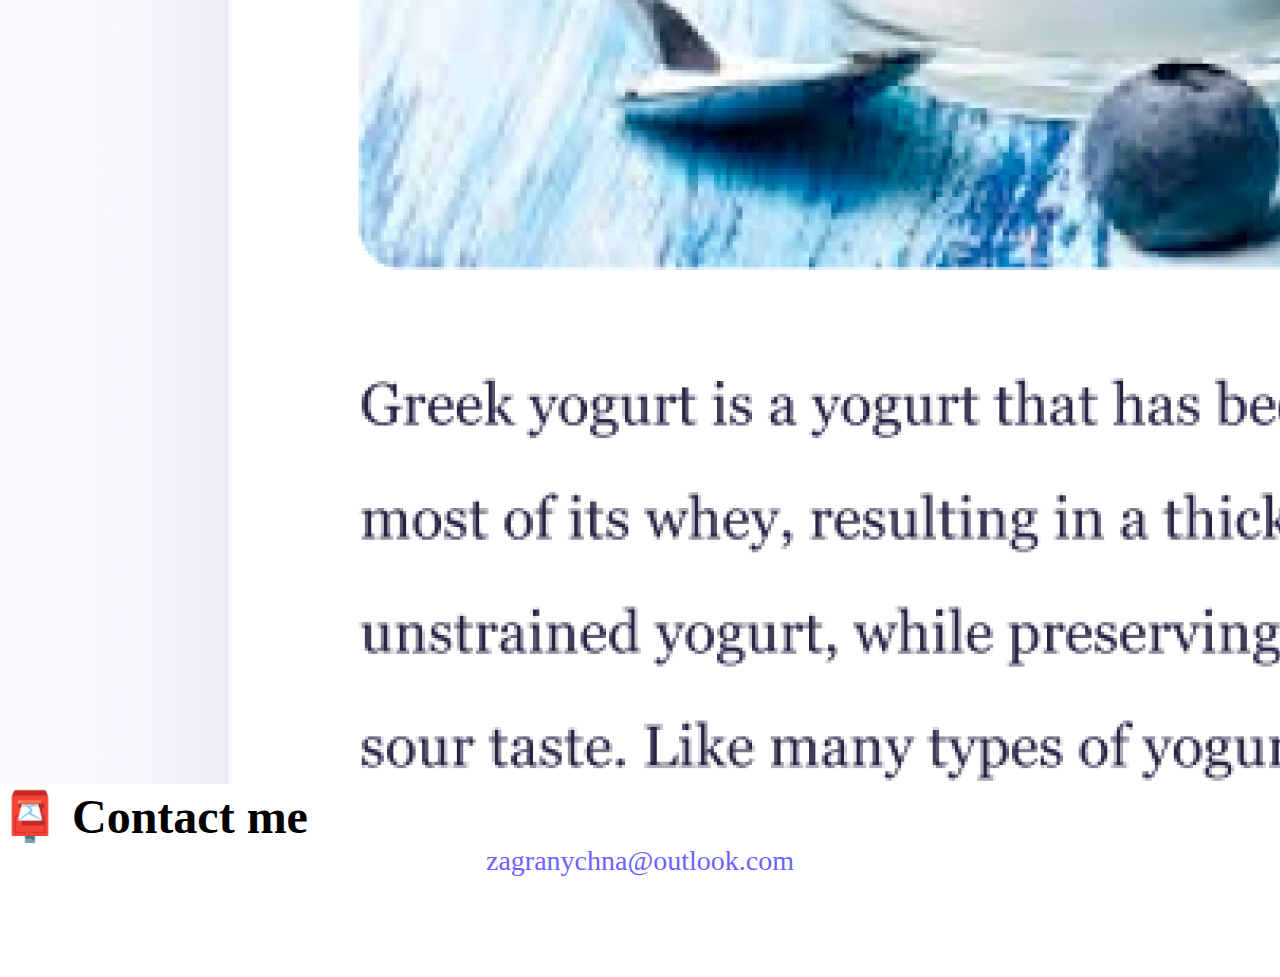
==== commit 6fd571f6: "improving css and seo" ====
--- a/about.html
+++ b/about.html
@@ -24,7 +24,7 @@
   </head>
   <nav class="navbar navbar-expand-lg navbar-light bg-light sticky-top">
     <div class="container-fluid">
-      <a class="navbar-brand" href="#">Oksana Zagranychna</a>
+      <a class="navbar-brand" href="#" title="Homepage">Oksana Zagranychna</a>
       <button
         class="navbar-toggler"
         type="button"
@@ -39,13 +39,25 @@
       <div class="collapse navbar-collapse" id="navbarNav">
         <ul class="navbar-nav">
           <li class="nav-item">
-            <a class="nav-link" aria-current="page" href="index.html">Home</a>
+            <a class="nav-link" aria-current="page" href="/" title="Homepage"
+              >Home</a
+            >
           </li>
           <li class="nav-item">
-            <a class="nav-link active" href="about.html">About me</a>
+            <a
+              class="nav-link active"
+              href="/about.html"
+              title="About Zagranychna Oksana"
+              >About me</a
+            >
           </li>
           <li class="nav-item">
-            <a class="nav-link" href="about.html#contact">Contact me</a>
+            <a
+              class="nav-link"
+              href="/about.html#contact"
+              title="Contact Oksana Zagranychna"
+              >Contact me</a
+            >
           </li>
         </ul>
       </div>
@@ -66,22 +78,22 @@
       <div class="row">
         <div class="col-sm-4">
           <img
-            src="images/yoga.png"
-            class="img-fluid p-2 shadow rounded"
+            src="/images/yoga.png"
+            class="img-fluid p-2 mb-4 shadow rounded"
             alt="picture yoga app"
           />
         </div>
         <div class="col-sm-4">
           <img
-            src="images/weather.png"
-            class="img-fluid p-2 shadow rounded"
+            src="/images/weather.png"
+            class="img-fluid p-2 mb-4 shadow rounded"
             alt="picture weather app"
           />
         </div>
         <div class="col-sm-4">
           <img
-            src="images/yogurt.png"
-            class="img-fluid p-2 shadow rounded"
+            src="/images/yogurt.png"
+            class="img-fluid p-2 mb-4 shadow rounded"
             alt="picture yogurt app"
           />
         </div>
--- a/styles.css
+++ b/styles.css
@@ -1,28 +1,3 @@
-@media (max-width: 480px) {
-  h1 {
-    font-size: 40px;
-    margin: 10px 0;
-  }
-  h2 {
-    text-align: center;
-    font-size: 25px;
-  }
-  h3 {
-    text-align: center;
-    font-size: 18px;
-  }
-
-  p {
-    font-size: 14px;
-    text-align: center;
-  }
-
-  #yoga-img,
-  #weather-img,
-  #yogurt-img {
-    display: none;
-  }
-}
 :root {
   --primary-color: #6c63ff;
   --secondary-color: #f5f2fe;
@@ -30,7 +5,7 @@
 }
 
 body {
-  margin-top: 100px;
+  margin: 100px 0;
 }
 
 h1,
@@ -76,6 +51,9 @@
   box-shadow: var(--box-shadow);
   color: white;
 }
+.primary-link:hover {
+  color: white;
+}
 
 .secondary-link {
   border-radius: 4px;
@@ -111,3 +89,27 @@
 .email-link:hover {
   text-decoration: underline;
 }
+@media (max-width: 480px) {
+  h1 {
+    font-size: 48px;
+    line-height: 1.5;
+  }
+  h2 {
+    text-align: center;
+    font-size: 32px;
+  }
+  h3 {
+    text-align: center;
+    font-size: 18px;
+  }
+
+  p {
+    font-size: 14px;
+    text-align: center;
+  }
+  .progect-link {
+    display: block;
+    text-align: center;
+    margin: 0 20px;
+  }
+}
